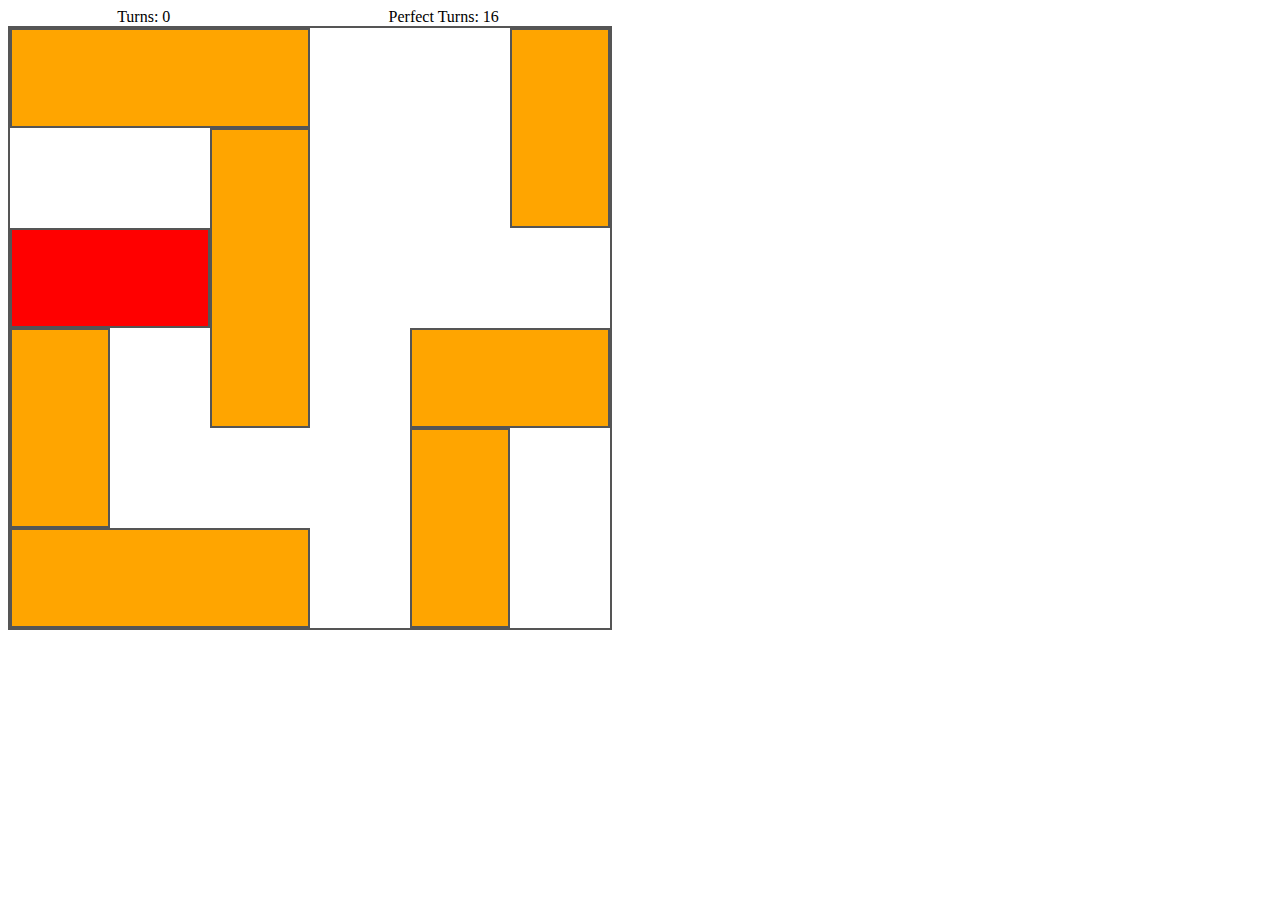
==== levels/level1.html @ 5876aef2 "complete overhaul, -removed draggable, -currently implementing block movement and then collisions" ====
<!DOCTYPE html>
<html>

  <head>
    <meta charset="utf-8">
    <title>Unblock Me</title>
    <script src="../assets/js/jquery-3.3.1.js"></script>
    <script src="../assets/js/jquery.mousedirection.js"></script>
    <script src="../assets/js/level1.js"></script>
    <script src="../assets/js/app.js"></script>
    <link rel="stylesheet" href="../assets/css/style.css">
  </head>

  <body>
    <div class="gc">
      <div class="gcHead">
        <div id="turnCounter">
          Turns: 0
        </div>
        <div id="perfectTurns">
          Perfect Turns: 16
        </div>
      </div>
      <div class="gcBody">

      </div>
    </div>
  </body>

</html>
---- assets/css/style.css ----
.gc{
  max-width: 600px;
}
.gcHead{
  display: flex;
  flex-direction: row;
  justify-content: space-around;
}
.gcBody{
  position: absolute;
  border: 2px solid #555;
  min-height: 600px;
  min-width: 600px;
}
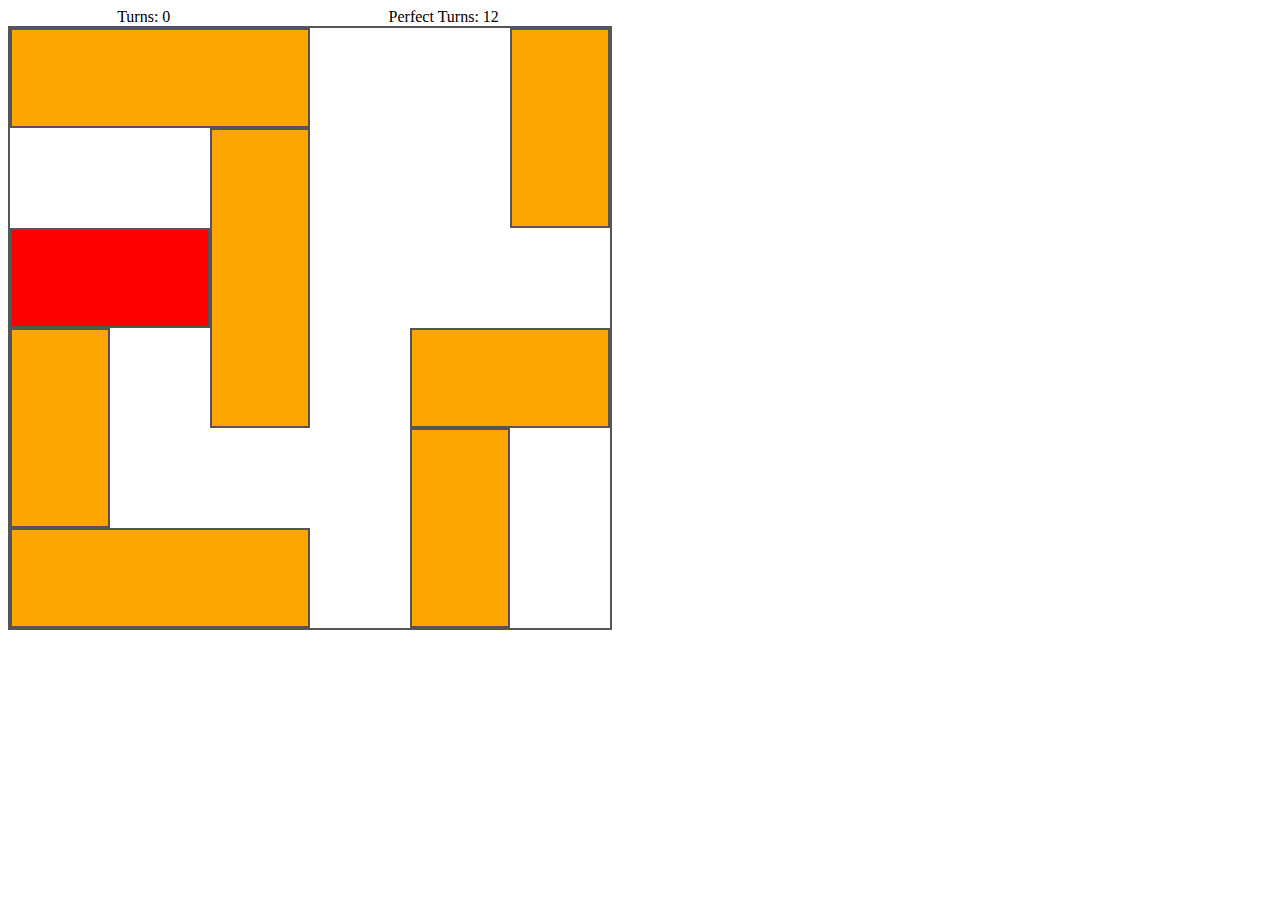
==== commit 3a221eac: "MVP complete" ====
--- a/levels/level1.html
+++ b/levels/level1.html
@@ -18,7 +18,7 @@
           Turns: 0
         </div>
         <div id="perfectTurns">
-          Perfect Turns: 16
+          Perfect Turns: 12
         </div>
       </div>
       <div class="gcBody">
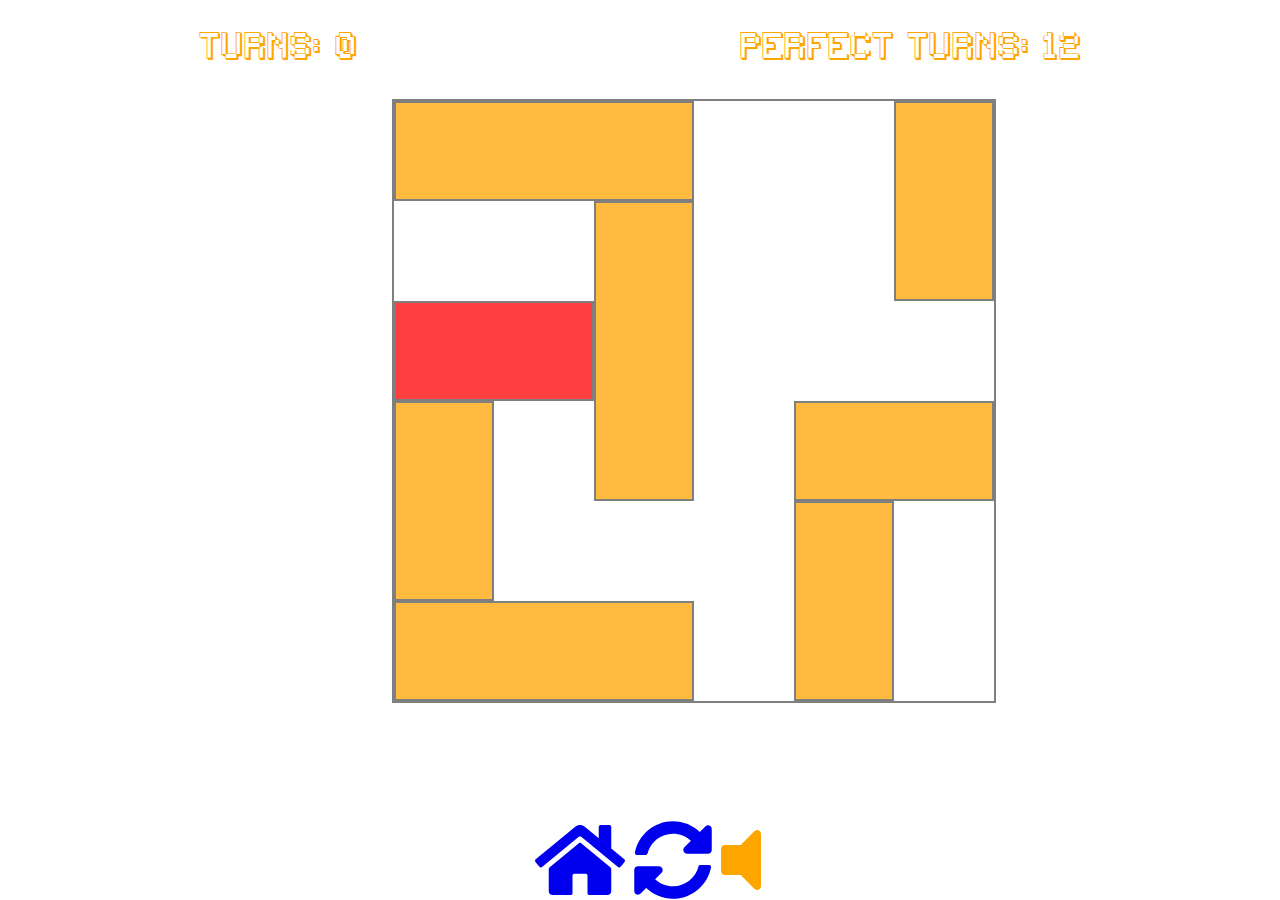
==== commit 326657a9: "added music and styling" ====
--- a/levels/level1.html
+++ b/levels/level1.html
@@ -1,30 +1,38 @@
 <!DOCTYPE html>
 <html>
 
-  <head>
-    <meta charset="utf-8">
-    <title>Unblock Me</title>
-    <script src="../assets/js/jquery-3.3.1.js"></script>
-    <script src="../assets/js/jquery.mousedirection.js"></script>
-    <script src="../assets/js/level1.js"></script>
-    <script src="../assets/js/app.js"></script>
-    <link rel="stylesheet" href="../assets/css/style.css">
-  </head>
+<head>
+  <meta charset="utf-8">
+  <title>Unblock Me</title>
+  <script src="../assets/js/jquery-3.3.1.js"></script>
+  <script src="../assets/js/fontawesome-all.js"></script>
+  <script src="../assets/js/jquery.mousedirection.js"></script>
+  <script src="../assets/js/app.js"></script>
+  <script src="../assets/js/level1.js"></script>
+  <link rel="stylesheet" href="../assets/css/style.css">
+</head>
 
-  <body>
-    <div class="gc">
-      <div class="gcHead">
-        <div id="turnCounter">
-          Turns: 0
-        </div>
-        <div id="perfectTurns">
-          Perfect Turns: 12
-        </div>
+<body>
+  <div class="gc">
+    <div class="gcHead">
+      <div id="turnCounter">
+        <p>Turns: 0</p>
       </div>
-      <div class="gcBody">
-
+      <div id="perfectTurns">
+        <p>Perfect Turns: 12</p>
       </div>
     </div>
-  </body>
+    <div class="gcBody">
+    </div>
+  </div>
+</body>
+
+<footer>
+  <div class="gcFoot">
+    <a href="../index.html"> <i class="fas fa-home fa-5x"></i></a>
+    <a href="./level1.html"><i class="fas fa-sync-alt fa-5x"></i></a>
+    <a name="mute"><i class="fas fa-volume-off fa-5x"></i></a>
+  </div>
+</footer>
 
 </html>
--- a/assets/css/style.css
+++ b/assets/css/style.css
@@ -1,15 +1,99 @@
 
+@font-face {
+  font-family: BackTo1982;
+  src: url(../fonts/back-to-1982/BACKTO1982.TTF);
+}
+html{
+  font-family: BackTo1982, Helvetica;
+  color: orange;
+}
+body{
+  background-image: url(../images/bg.jpg);
+}
+.header{
+  font-size: 72px;
+  text-align: center;
+}
+.levels{
+  display: flex;
+  justify-content: space-around;
+}
+a{
+  text-decoration: none;
+}
+a:hover{
+  opacity: 0.4;
+  cursor: default;
+}
+a:visited{
+  text-decoration: none;
+  color: orange;
+}
+p{
+  font-size: 25px;
+}
 .gc{
-  max-width: 600px;
+  width: 100%;
 }
 .gcHead{
   display: flex;
   flex-direction: row;
   justify-content: space-around;
+  padding-bottom: 1em;
 }
 .gcBody{
+  margin: 0 30% 0 30%;
   position: absolute;
   border: 2px solid #555;
   min-height: 600px;
   min-width: 600px;
+  background: white;
+  opacity: 0.75;
 }
+.gcFoot{
+  position: fixed;
+  bottom: 0;
+  width: 100%;
+  text-align: center;
+  margin: 0 0 0 0;
+}
+
+@media(max-width: 1000px){
+  .gcBody{
+    margin: 0 20% 0 20%;
+  }
+  p{
+    font-size: 20px;
+  }
+}
+@media(max-width: 1200px){
+  .header{
+    font-size: 50px;
+  }
+  .levels{
+    text-align: center;
+    flex-direction: column;
+    justify-content: center;
+  }
+}
+@media(max-width: 1000px){
+  .gcBody{
+    margin: 0 20% 0 20%;
+  }
+  p{
+    font-size: 20px;
+  }
+}
+@media(max-width: 850px){
+  .gcBody{
+    margin: 0 10% 0 10%;
+  }
+  p{
+    font-size: 15px;
+  }
+  @media(max-width: 695px){
+    .gcBody{
+      margin: 0 5% 0 5%;
+    }
+  }
+}
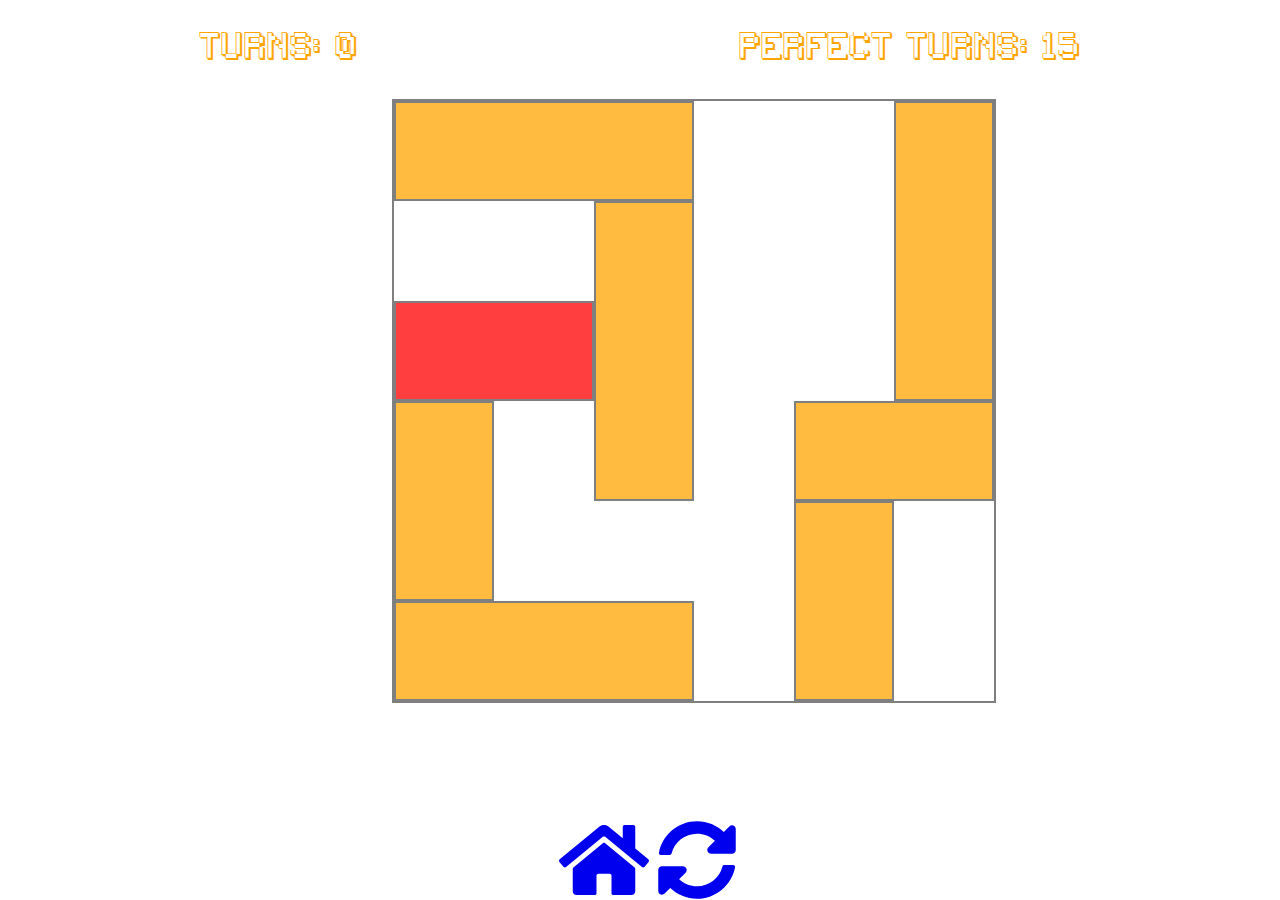
==== commit a40182ad: "readme complete" ====
--- a/levels/level1.html
+++ b/levels/level1.html
@@ -7,8 +7,8 @@
   <script src="../assets/js/jquery-3.3.1.js"></script>
   <script src="../assets/js/fontawesome-all.js"></script>
   <script src="../assets/js/jquery.mousedirection.js"></script>
+  <script src="../assets/js/level1.js"></script>
   <script src="../assets/js/app.js"></script>
-  <script src="../assets/js/level1.js"></script>
   <link rel="stylesheet" href="../assets/css/style.css">
 </head>
 
@@ -19,19 +19,32 @@
         <p>Turns: 0</p>
       </div>
       <div id="perfectTurns">
-        <p>Perfect Turns: 12</p>
+        <p>Perfect Turns: 15 </p>
       </div>
     </div>
     <div class="gcBody">
+
     </div>
   </div>
+  <div class="popup perfect">
+    <div class="content">
+      <h1>Perfect Score!</h1>
+      <p>Click the buttons below to play again, or to return to the main menu</p>
+    </div>
+  </div>
+  <div class="popup normal">
+    <div class="content">
+      <h1>You Win!</h1>
+      <p>Click the buttons below to play again, or to return to the main menu</p>
+    </div>
+  </div>
+
 </body>
 
 <footer>
   <div class="gcFoot">
     <a href="../index.html"> <i class="fas fa-home fa-5x"></i></a>
     <a href="./level1.html"><i class="fas fa-sync-alt fa-5x"></i></a>
-    <a name="mute"><i class="fas fa-volume-off fa-5x"></i></a>
   </div>
 </footer>
 
--- a/assets/css/style.css
+++ b/assets/css/style.css
@@ -1,47 +1,57 @@
-
 @font-face {
   font-family: BackTo1982;
   src: url(../fonts/back-to-1982/BACKTO1982.TTF);
 }
-html{
+
+html {
   font-family: BackTo1982, Helvetica;
   color: orange;
 }
-body{
+
+body {
   background-image: url(../images/bg.jpg);
 }
-.header{
-  font-size: 72px;
+
+.header {
+  font-size: 65px;
   text-align: center;
 }
-.levels{
+
+.levels {
   display: flex;
   justify-content: space-around;
 }
-a{
+
+a {
   text-decoration: none;
 }
-a:hover{
+
+a:hover {
   opacity: 0.4;
   cursor: default;
 }
-a:visited{
+
+a:visited {
   text-decoration: none;
   color: orange;
 }
-p{
+
+p {
   font-size: 25px;
 }
-.gc{
+
+.gc {
   width: 100%;
 }
-.gcHead{
+
+.gcHead {
   display: flex;
   flex-direction: row;
   justify-content: space-around;
   padding-bottom: 1em;
 }
-.gcBody{
+
+.gcBody {
   margin: 0 30% 0 30%;
   position: absolute;
   border: 2px solid #555;
@@ -50,7 +60,8 @@
   background: white;
   opacity: 0.75;
 }
-.gcFoot{
+
+.gcFoot {
   position: fixed;
   bottom: 0;
   width: 100%;
@@ -58,42 +69,66 @@
   margin: 0 0 0 0;
 }
 
-@media(max-width: 1000px){
-  .gcBody{
-    margin: 0 20% 0 20%;
-  }
-  p{
-    font-size: 20px;
-  }
+.instructions {
+  text-align: center;
+  font-size: 25px;
 }
-@media(max-width: 1200px){
-  .header{
+
+.popup {
+  display: none;
+  width: 100%;
+  height: 100%;
+  z-index: 10;
+  position: fixed;
+  top: 0;
+  left: 0;
+  background: rgba(0, 0, 0, 0.7);
+}
+
+.content {
+  width: 500px;
+  height: 500px;
+  background: #555;
+  position: absolute;
+  left: 30%;
+  top: 15%;
+  font-size: 40px;
+}
+
+@media(max-width: 1200px) {
+  .header {
     font-size: 50px;
   }
-  .levels{
+  .levels {
     text-align: center;
     flex-direction: column;
     justify-content: center;
   }
 }
-@media(max-width: 1000px){
-  .gcBody{
+
+.red {
+  color: red;
+}
+
+@media(max-width: 1000px) {
+  .gcBody {
     margin: 0 20% 0 20%;
   }
-  p{
+  p {
     font-size: 20px;
   }
 }
-@media(max-width: 850px){
-  .gcBody{
+
+@media(max-width: 850px) {
+  .gcBody {
     margin: 0 10% 0 10%;
   }
-  p{
+  p {
     font-size: 15px;
   }
-  @media(max-width: 695px){
-    .gcBody{
+  @media(max-width: 695px) {
+    .gcBody {
       margin: 0 5% 0 5%;
     }
   }
-}
+}